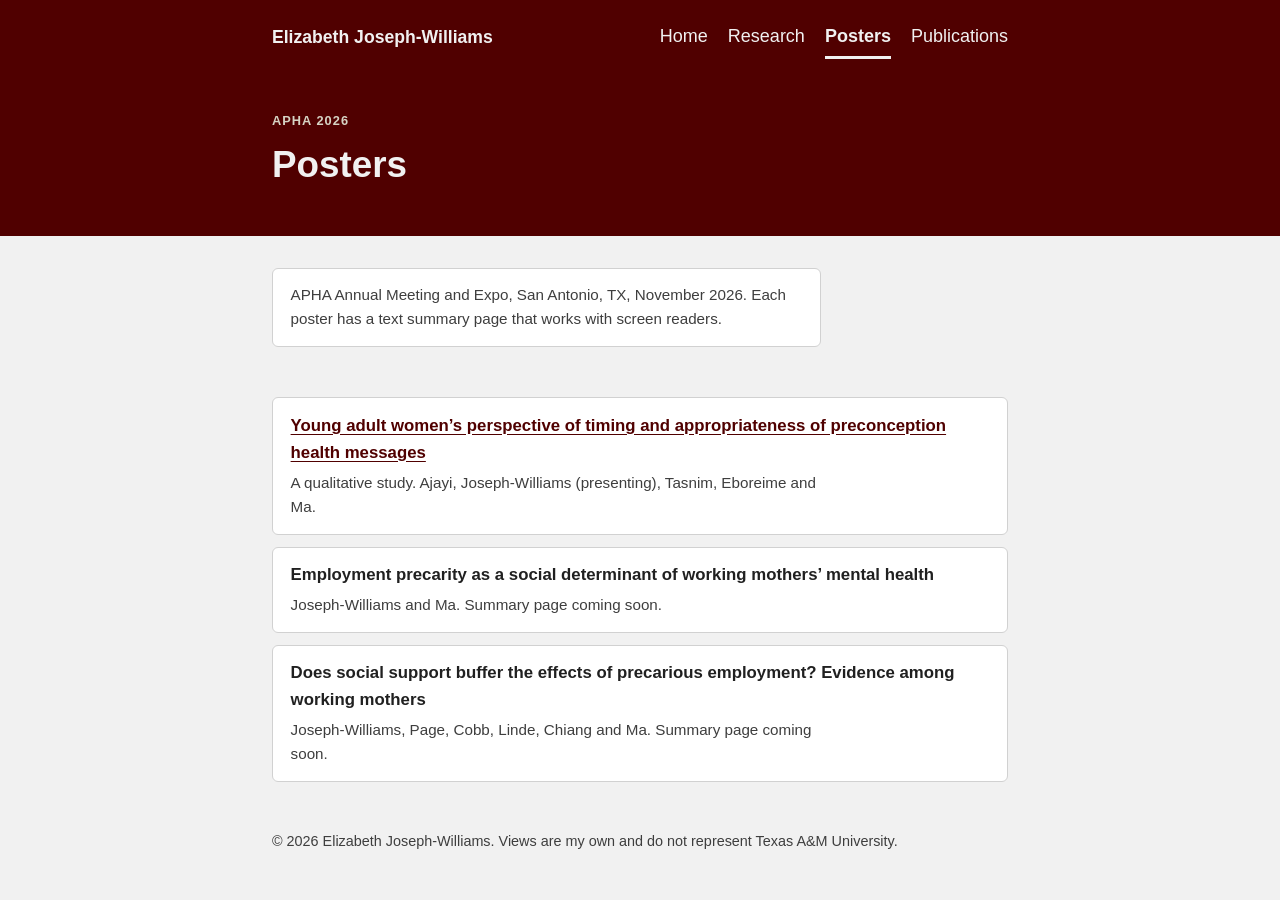
==== posters/index.html @ 4531a8e8 "Add files via upload" ====
<!doctype html>
<html lang="en">
<head>
<meta charset="utf-8">
<meta name="viewport" content="width=device-width, initial-scale=1">
<title>Posters | Elizabeth Joseph-Williams</title>
<meta name="description" content="APHA 2026 posters by Elizabeth Joseph-Williams, with accessible summary pages.">
<link rel="icon" href="data:image/svg+xml,%3Csvg xmlns='http://www.w3.org/2000/svg' viewBox='0 0 32 32'%3E%3Crect width='32' height='32' rx='6' fill='%23500000'/%3E%3Ctext x='16' y='22' font-family='Arial' font-weight='700' font-size='16' fill='%23F1F1F1' text-anchor='middle'%3EEJ%3C/text%3E%3C/svg%3E">
<link rel="stylesheet" href="../style.css">
</head>
<body>
<a class="skip" href="#main">Skip to main content</a>
<header class="band"><div class="wrap">
<a class="brand" href="../">Elizabeth Joseph-Williams</a>
<nav aria-label="Main"><ul><li><a href="../">Home</a></li><li><a href="../research/">Research</a></li><li><a href="../posters/" aria-current="page">Posters</a></li><li><a href="../publications/">Publications</a></li></ul></nav>
</div></header>
<div class="hero"><div class="wrap"><p class="eyebrow">APHA 2026</p><h1>Posters</h1></div></div>
<main id="main"><div class="wrap">

<p class="status">APHA Annual Meeting and Expo, San Antonio, TX, November 2026. Each poster has a text summary page that works with screen readers.</p>
<ul class="cards">
<li class="card"><h3><a href="preconception-messaging/">Young adult women&rsquo;s perspective of timing and appropriateness of preconception health messages</a></h3><p class="meta">A qualitative study. Ajayi, Joseph-Williams (presenting), Tasnim, Eboreime and Ma.</p></li>
<li class="card"><h3>Employment precarity as a social determinant of working mothers&rsquo; mental health</h3><p class="meta">Joseph-Williams and Ma. Summary page coming soon.</p></li>
<li class="card"><h3>Does social support buffer the effects of precarious employment? Evidence among working mothers</h3><p class="meta">Joseph-Williams, Page, Cobb, Linde, Chiang and Ma. Summary page coming soon.</p></li>
</ul>

</div></main>
<footer><div class="wrap">&copy; 2026 Elizabeth Joseph-Williams. Views are my own and do not represent Texas A&amp;M University.</div></footer>
</body>
</html>
---- style.css ----
:root{--bg:#F1F1F1;--surface:#FFFFFF;--fg:#202020;--muted:#3E3E3E;--accent:#500000;--band:#500000;--band-fg:#F1F1F1;--rule:#D1D1D1;--sand:#D6D3C4;--focus:#500000;--link:#500000;
--font:Arial,Helvetica,"Liberation Sans",sans-serif}
@media (prefers-color-scheme:dark){:root{--bg:#202020;--surface:#2B2B2B;--fg:#F1F1F1;--muted:#D1D1D1;--accent:#D6D3C4;--rule:#4A4A4A;--focus:#D6D3C4;--link:#E6D3D3;color-scheme:dark}}
*,*::before,*::after{box-sizing:border-box}
body{margin:0;background:var(--bg);color:var(--fg);font-family:var(--font);font-size:18px;line-height:1.6}
a{color:var(--link);text-underline-offset:3px}
a:focus-visible,button:focus-visible{outline:3px solid var(--focus);outline-offset:3px}
.skip{position:absolute;left:-999px;top:0;background:var(--band);color:var(--band-fg);padding:.6rem 1rem;z-index:10}
.skip:focus{left:0}
.wrap{max-width:46rem;margin-inline:auto}
.band{background:var(--band);color:var(--band-fg);padding:1rem 16px}
.band a{color:var(--band-fg)}
.band .wrap{display:flex;flex-wrap:wrap;gap:.5rem 1.5rem;align-items:center;justify-content:space-between}
.brand{font-weight:700;font-size:1.1rem;text-decoration:none}
nav ul{list-style:none;margin:0;padding:0;display:flex;flex-wrap:wrap;gap:.25rem 1.25rem}
nav a{display:inline-block;padding:.35rem 0;text-decoration:none;border-bottom:3px solid transparent}
nav a:hover{border-bottom-color:var(--sand)}
nav a[aria-current="page"]{border-bottom-color:var(--band-fg);font-weight:700}
.hero{background:var(--band);color:var(--band-fg);padding:2.25rem 16px 2.5rem}
.hero .eyebrow,.eyebrow{font-size:.8rem;font-weight:700;letter-spacing:.08em;text-transform:uppercase;margin:0 0 .75rem;color:var(--sand)}
h1{font-size:clamp(1.6rem,5vw,2.3rem);line-height:1.2;margin:0 0 .5rem;text-wrap:balance}
.lede{font-size:1.15rem;margin:0}
main{padding:2rem 16px 3rem}
main .wrap{display:grid;gap:2.25rem}
section{min-width:0}
h2{font-size:1.15rem;letter-spacing:.04em;text-transform:uppercase;color:var(--accent);margin:0 0 .6rem}
h3{font-size:1.05rem;margin:0 0 .25rem}
p{margin:0 0 .9rem;max-width:65ch}
p:last-child{margin-bottom:0}
ul.plain{margin:0;padding-left:1.4rem;display:grid;gap:.45rem}
.card{background:var(--surface);border:1px solid var(--rule);border-radius:6px;padding:.9rem 1.1rem}
.cards{list-style:none;margin:0;padding:0;display:grid;gap:.75rem}
.meta{color:var(--muted);font-size:.95rem;margin:0}
.status{background:var(--surface);border:1px solid var(--rule);border-radius:6px;padding:.9rem 1.1rem;font-size:.95rem;color:var(--muted)}
.finding{background:var(--band);color:var(--band-fg);border-radius:6px;padding:1.5rem}
.finding h2{color:var(--sand)}
.finding p{font-size:clamp(1.3rem,4vw,1.75rem);line-height:1.35;font-weight:700;max-width:none;text-wrap:balance}
.pub{margin:0;padding:0;list-style:none;display:grid;gap:.9rem}
.pub li{padding-left:1rem;border-left:3px solid var(--sand)}
.tag{display:inline-block;font-size:.8rem;font-weight:700;letter-spacing:.04em;text-transform:uppercase;background:var(--sand);color:#500000;border-radius:4px;padding:.05rem .45rem;margin-right:.4rem}
ol.themes{counter-reset:t;list-style:none;padding:0;margin:0;display:grid;gap:.6rem}
ol.themes li{counter-increment:t;display:grid;grid-template-columns:2.25rem 1fr;gap:.75rem;align-items:start;background:var(--surface);border:1px solid var(--rule);border-radius:6px;padding:.8rem 1rem}
ol.themes li::before{content:counter(t);display:grid;place-items:center;width:2.25rem;height:2.25rem;border-radius:50%;background:var(--sand);color:#500000;font-weight:700}
.theme-title{margin:0;font-weight:700}
blockquote{margin:.5rem 0 0;font-style:italic;max-width:60ch}
.authors{list-style:none;margin:0 0 1rem;padding:0;display:flex;flex-wrap:wrap;gap:.15rem 1.25rem}
.authors .presenter{font-weight:700}
.affil{list-style:none;margin:0;padding:0;display:grid;gap:.2rem;font-size:.95rem}
.affil .inst{font-weight:700}
.tablewrap{overflow-x:auto;background:var(--surface);border:1px solid var(--rule);border-radius:6px}
table{border-collapse:collapse;width:100%;min-width:20rem}
caption{text-align:left;padding:.8rem 1rem .2rem;font-weight:700}
th,td{text-align:left;padding:.6rem 1rem;border-top:1px solid var(--rule)}
thead th{border-top:0;color:var(--muted);font-size:.85rem;letter-spacing:.04em;text-transform:uppercase}
td.n,th.n{text-align:right;font-variant-numeric:tabular-nums}
tbody th{font-weight:400}
tr.total th,tr.total td{font-weight:700}
footer{padding:0 16px 2.5rem;color:var(--muted);font-size:.9rem}
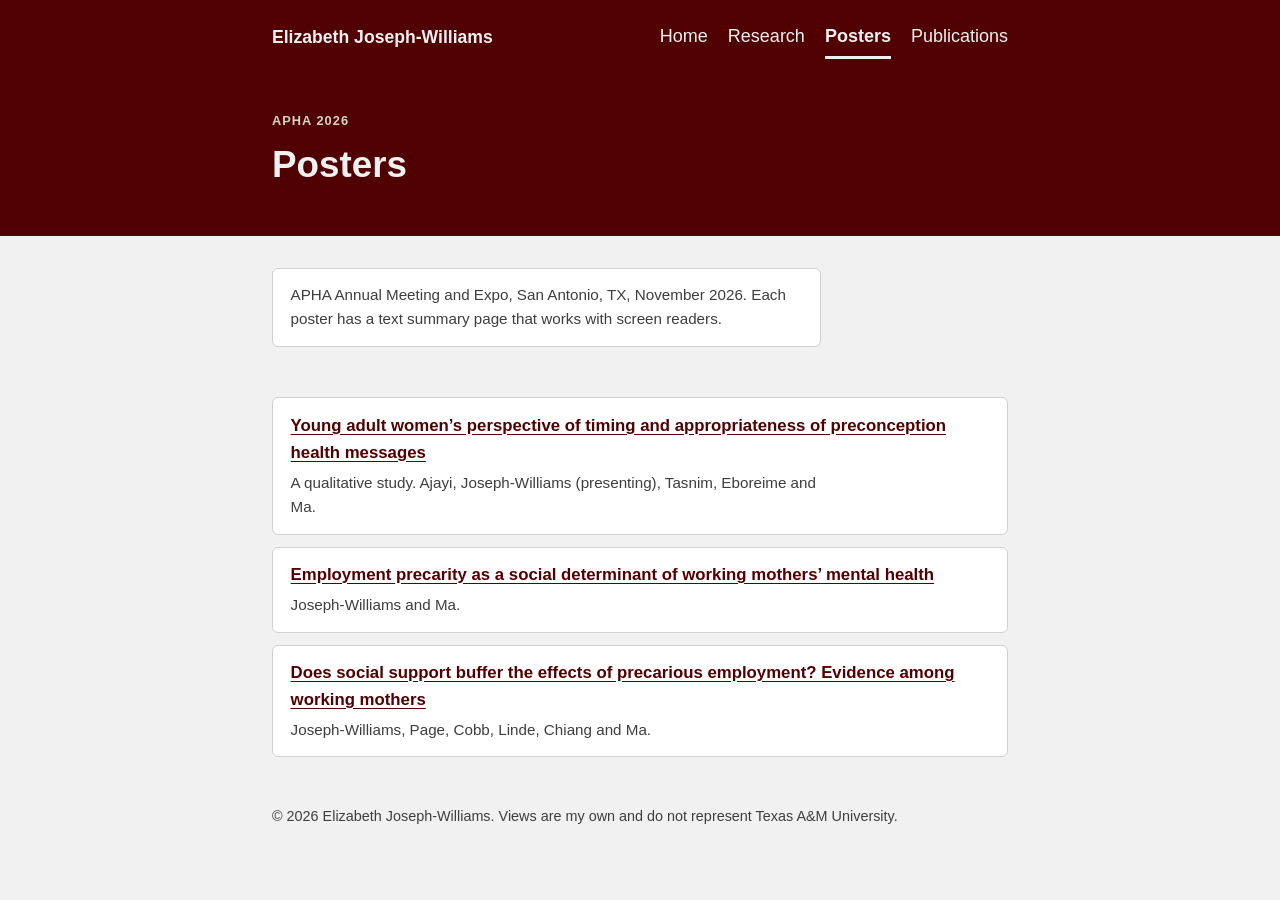
==== commit 75f3593c: "Add files via upload" ====
--- a/posters/index.html
+++ b/posters/index.html
@@ -20,8 +20,8 @@
 <p class="status">APHA Annual Meeting and Expo, San Antonio, TX, November 2026. Each poster has a text summary page that works with screen readers.</p>
 <ul class="cards">
 <li class="card"><h3><a href="preconception-messaging/">Young adult women&rsquo;s perspective of timing and appropriateness of preconception health messages</a></h3><p class="meta">A qualitative study. Ajayi, Joseph-Williams (presenting), Tasnim, Eboreime and Ma.</p></li>
-<li class="card"><h3>Employment precarity as a social determinant of working mothers&rsquo; mental health</h3><p class="meta">Joseph-Williams and Ma. Summary page coming soon.</p></li>
-<li class="card"><h3>Does social support buffer the effects of precarious employment? Evidence among working mothers</h3><p class="meta">Joseph-Williams, Page, Cobb, Linde, Chiang and Ma. Summary page coming soon.</p></li>
+<li class="card"><h3><a href="employment-precarity/">Employment precarity as a social determinant of working mothers&rsquo; mental health</a></h3><p class="meta">Joseph-Williams and Ma.</p></li>
+<li class="card"><h3><a href="social-support-buffering/">Does social support buffer the effects of precarious employment? Evidence among working mothers</a></h3><p class="meta">Joseph-Williams, Page, Cobb, Linde, Chiang and Ma.</p></li>
 </ul>
 
 </div></main>
